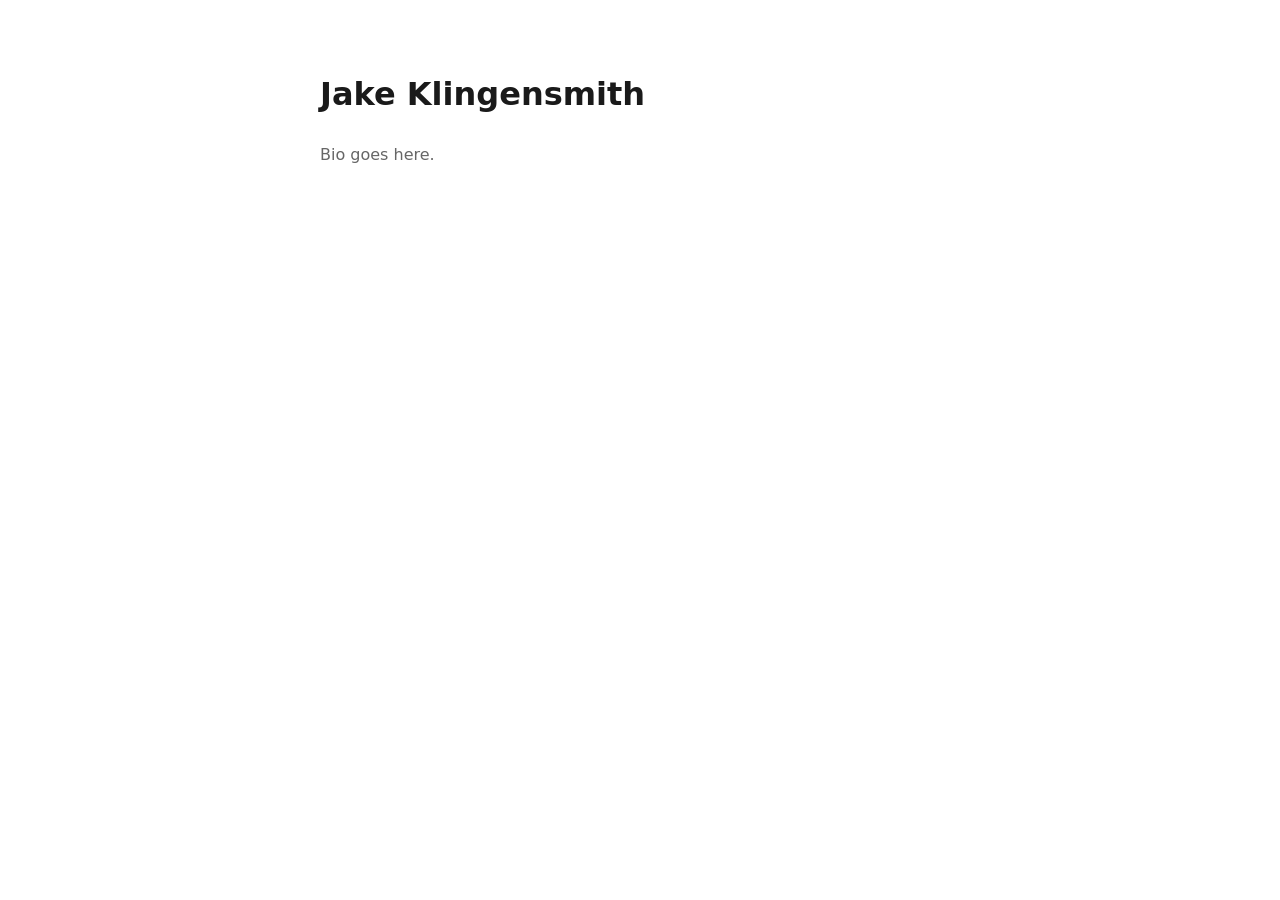
==== index.html @ 85a4f512 "initial commit" ====
<!doctype html>
<html lang="en">
<head>
  <meta charset="utf-8">
  <meta name="viewport" content="width=device-width, initial-scale=1">
  <title>Jake Klingensmith</title>
  <style>
    :root {
      --bg: #ffffff;
      --fg: #1a1a1a;
      --muted: #666666;
    }
    /* Follow the visitor's OS theme */
    @media (prefers-color-scheme: dark) {
      :root {
        --bg: #121212;
        --fg: #e6e6e6;
        --muted: #999999;
      }
    }
    body {
      margin: 0 auto;
      max-width: 40rem;
      padding: 3rem 1rem;
      background: var(--bg);
      color: var(--fg);
      font-family: system-ui, sans-serif;
      line-height: 1.6;
    }
    .bio { color: var(--muted); }
  </style>
</head>
<body>
  <h1>Jake Klingensmith</h1>
  <!-- TODO: bio -->
  <p class="bio">Bio goes here.</p>
</body>
</html>
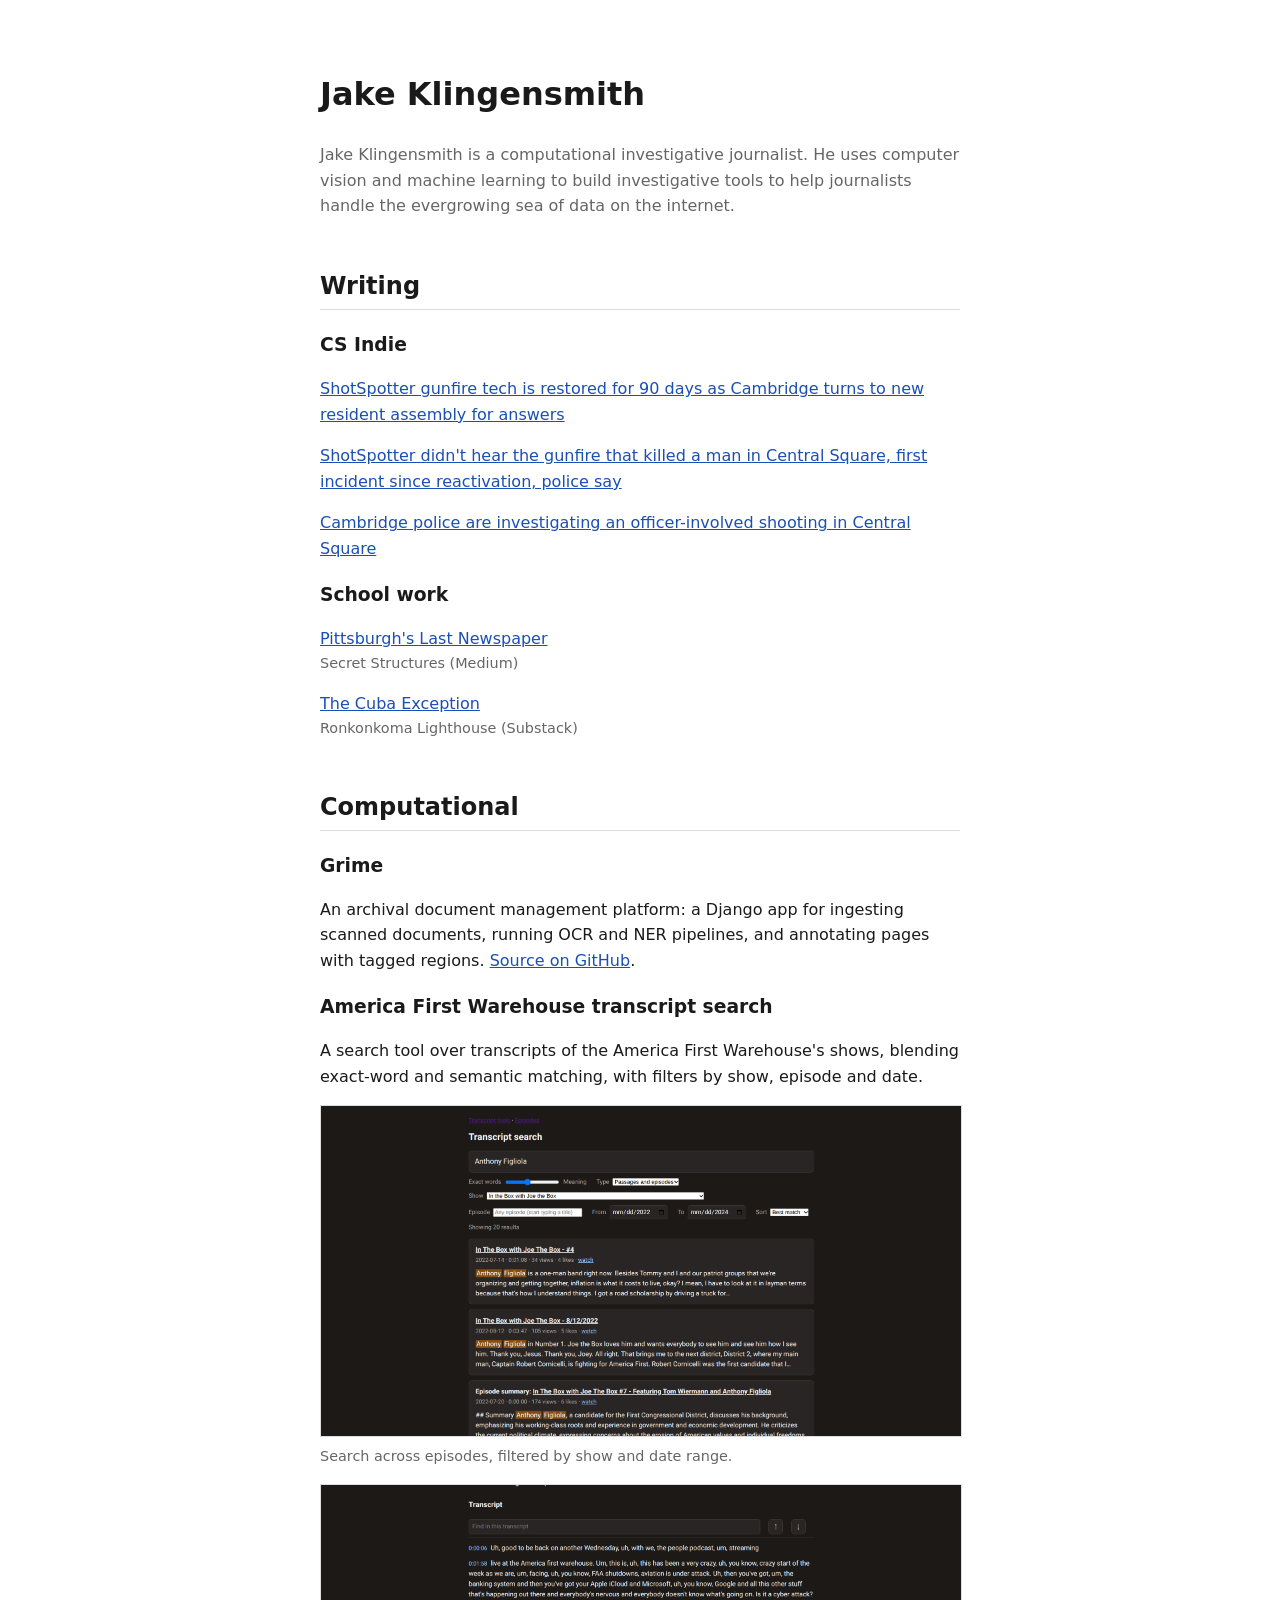
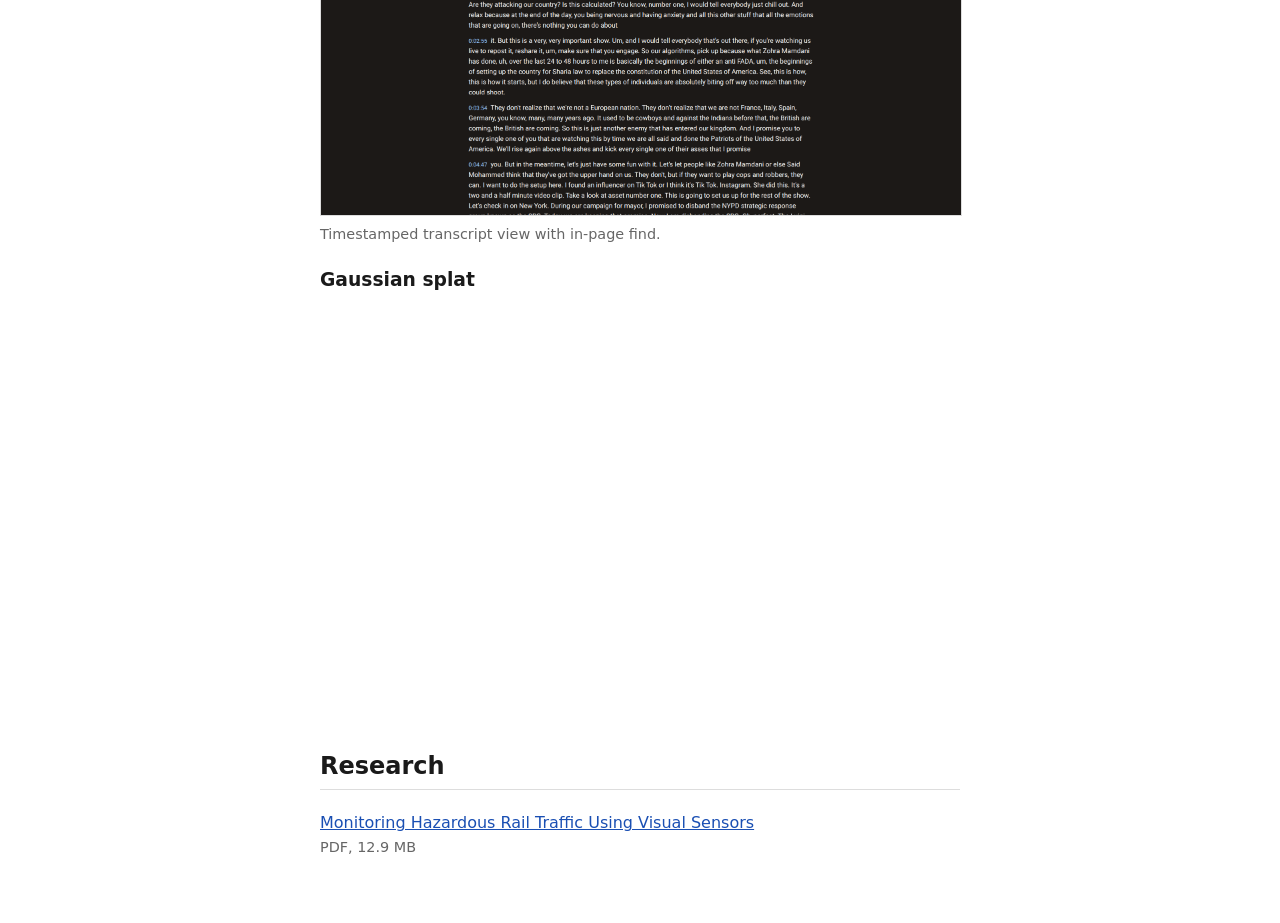
==== commit b0920d1f: "Add content" ====
--- a/index.html
+++ b/index.html
@@ -9,6 +9,8 @@
       --bg: #ffffff;
       --fg: #1a1a1a;
       --muted: #666666;
+      --rule: #dddddd;
+      --link: #1a4fb3;
     }
     /* Follow the visitor's OS theme */
     @media (prefers-color-scheme: dark) {
@@ -16,6 +18,8 @@
         --bg: #121212;
         --fg: #e6e6e6;
         --muted: #999999;
+        --rule: #333333;
+        --link: #8ab4f8;
       }
     }
     body {
@@ -27,12 +31,118 @@
       font-family: system-ui, sans-serif;
       line-height: 1.6;
     }
-    .bio { color: var(--muted); }
+    a { color: var(--link); }
+    .bio, .meta { color: var(--muted); }
+    .meta { font-size: 0.9rem; }
+    h2 {
+      margin-top: 3rem;
+      padding-bottom: 0.25rem;
+      border-bottom: 1px solid var(--rule);
+    }
+    h3 { margin-bottom: 0.25rem; }
+    ul { padding-left: 0; list-style: none; }
+    li { margin-bottom: 1rem; }
+    figure { margin: 1rem 0; }
+    figure img {
+      width: 100%;
+      height: auto;
+      border: 1px solid var(--rule);
+    }
+    figcaption { color: var(--muted); font-size: 0.9rem; }
+    /* Keep the splat at 16:10 at any width instead of a fixed 800x500 */
+    .embed {
+      position: relative;
+      aspect-ratio: 16 / 10;
+    }
+    .embed iframe {
+      position: absolute;
+      inset: 0;
+      width: 100%;
+      height: 100%;
+      border: 0;
+    }
   </style>
 </head>
 <body>
   <h1>Jake Klingensmith</h1>
   <!-- TODO: bio -->
-  <p class="bio">Bio goes here.</p>
+  <p class="bio">
+    Jake Klingensmith is a computational investigative journalist. 
+    He uses computer vision and machine learning to build investigative tools 
+    to help journalists handle the evergrowing sea of data on the internet.
+  </p>
+
+  <section id="writing">
+    <h2>Writing</h2>
+
+    <h3>CS Indie</h3>
+    <ul>
+      <li>
+        <a href="https://csindie.com/shotspotter-gunfire-tech-is-restored-for-90-days-as-cambridge-turns-to-new-resident-assembly-for-answers/">ShotSpotter gunfire tech is restored for 90 days as Cambridge turns to new resident assembly for answers</a>
+      </li>
+      <li>
+        <a href="https://csindie.com/shotspotter-didnt-hear-the-gunfire-that-killed-a-man-in-central-square-first-incident-since-reactivation-police-say/">ShotSpotter didn't hear the gunfire that killed a man in Central Square, first incident since reactivation, police say</a>
+      </li>
+      <li>
+        <a href="https://csindie.com/cambridge-police-are-investigating-an-officer-involved-shooting-in-central-square/">Cambridge police are investigating an officer-involved shooting in Central Square</a>
+      </li>
+    </ul>
+
+    <h3>School work</h3>
+    <ul>
+      <li>
+        <a href="https://medium.com/secret-structures/pittsburghs-last-newspaper-9fc2c405f6f3">Pittsburgh's Last Newspaper</a>
+        <div class="meta">Secret Structures (Medium)</div>
+      </li>
+      <li>
+        <a href="https://ronkonkomalighthouse.substack.com/p/the-cuba-exception-how-radio-marti">The Cuba Exception</a>
+        <div class="meta">Ronkonkoma Lighthouse (Substack)</div>
+      </li>
+    </ul>
+  </section>
+
+  <section id="computational">
+    <h2>Computational</h2>
+
+    <h3>Grime</h3>
+    <p>
+      An archival document management platform: a Django app for ingesting
+      scanned documents, running OCR and NER pipelines, and annotating pages
+      with tagged regions.
+      <a href="https://github.com/jklingen92/grime">Source on GitHub</a>.
+    </p>
+    <!-- TODO: link the browser-only demo once it exists -->
+
+    <h3>America First Warehouse transcript search</h3>
+    <p>
+      A search tool over transcripts of the America First Warehouse's shows,
+      blending exact-word and semantic matching, with filters by show,
+      episode and date.
+    </p>
+    <figure>
+      <img src="img/warehouse/search.png" alt="Transcript search results for a name, with matched words highlighted in passages and episode summaries" loading="lazy">
+      <figcaption>Search across episodes, filtered by show and date range.</figcaption>
+    </figure>
+    <figure>
+      <img src="img/warehouse/transcript.png" alt="A timestamped episode transcript with a find-in-transcript box" loading="lazy">
+      <figcaption>Timestamped transcript view with in-page find.</figcaption>
+    </figure>
+
+    <!-- TODO: title and caption for the splat -->
+    <h3>Gaussian splat</h3>
+    <div class="embed">
+      <iframe id="viewer" allow="fullscreen; xr-spatial-tracking" src="https://superspl.at/s?id=f96f8ae0" title="Gaussian splat viewer" loading="lazy"></iframe>
+    </div>
+  </section>
+
+  <section id="research">
+    <h2>Research</h2>
+    <ul>
+      <li>
+        <a href="docs/rail-monitoring.pdf">Monitoring Hazardous Rail Traffic Using Visual Sensors</a>
+        <div class="meta">PDF, 12.9 MB</div>
+      </li>
+    </ul>
+  </section>
 </body>
 </html>
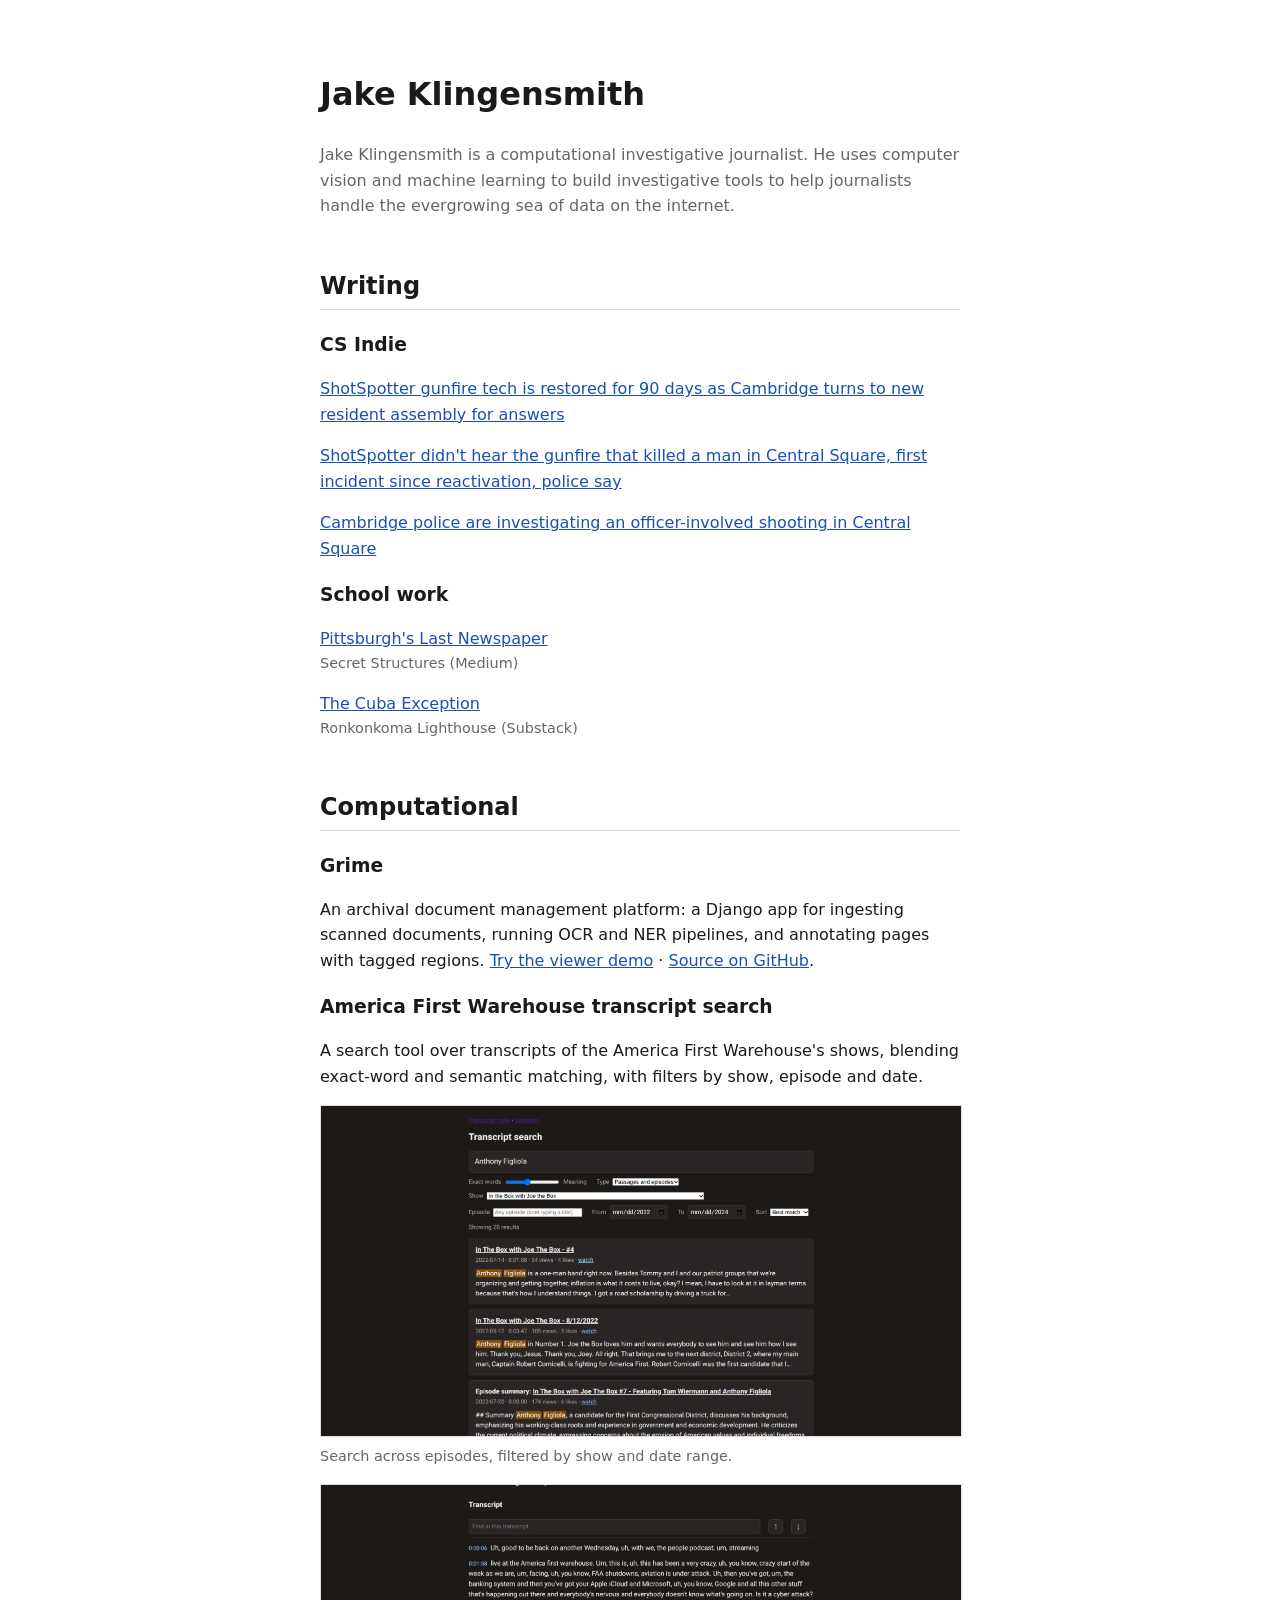
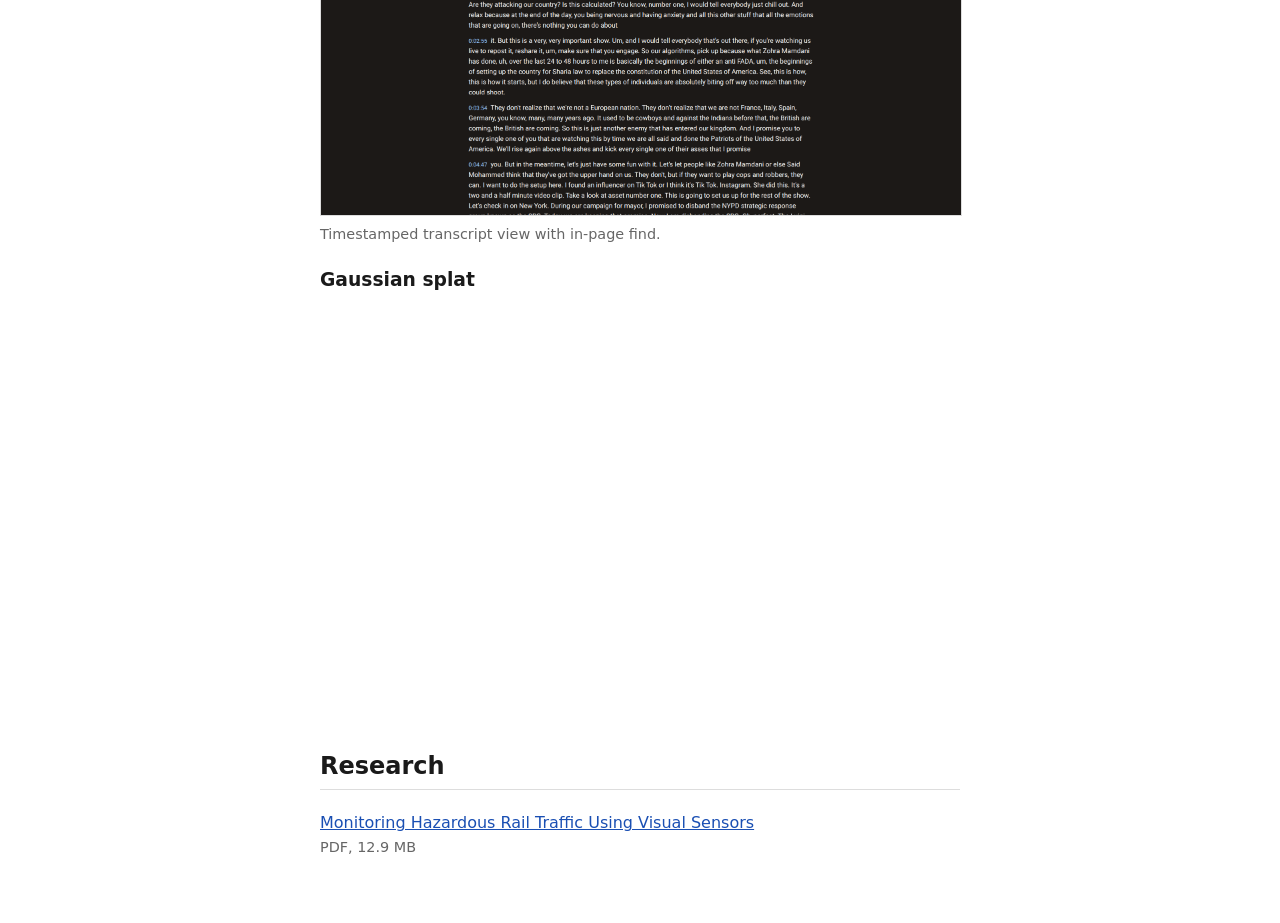
==== commit 6aad0643: "add grime demo" ====
--- a/index.html
+++ b/index.html
@@ -109,9 +109,9 @@
       An archival document management platform: a Django app for ingesting
       scanned documents, running OCR and NER pipelines, and annotating pages
       with tagged regions.
+      <a href="grime/">Try the viewer demo</a> ·
       <a href="https://github.com/jklingen92/grime">Source on GitHub</a>.
     </p>
-    <!-- TODO: link the browser-only demo once it exists -->
 
     <h3>America First Warehouse transcript search</h3>
     <p>
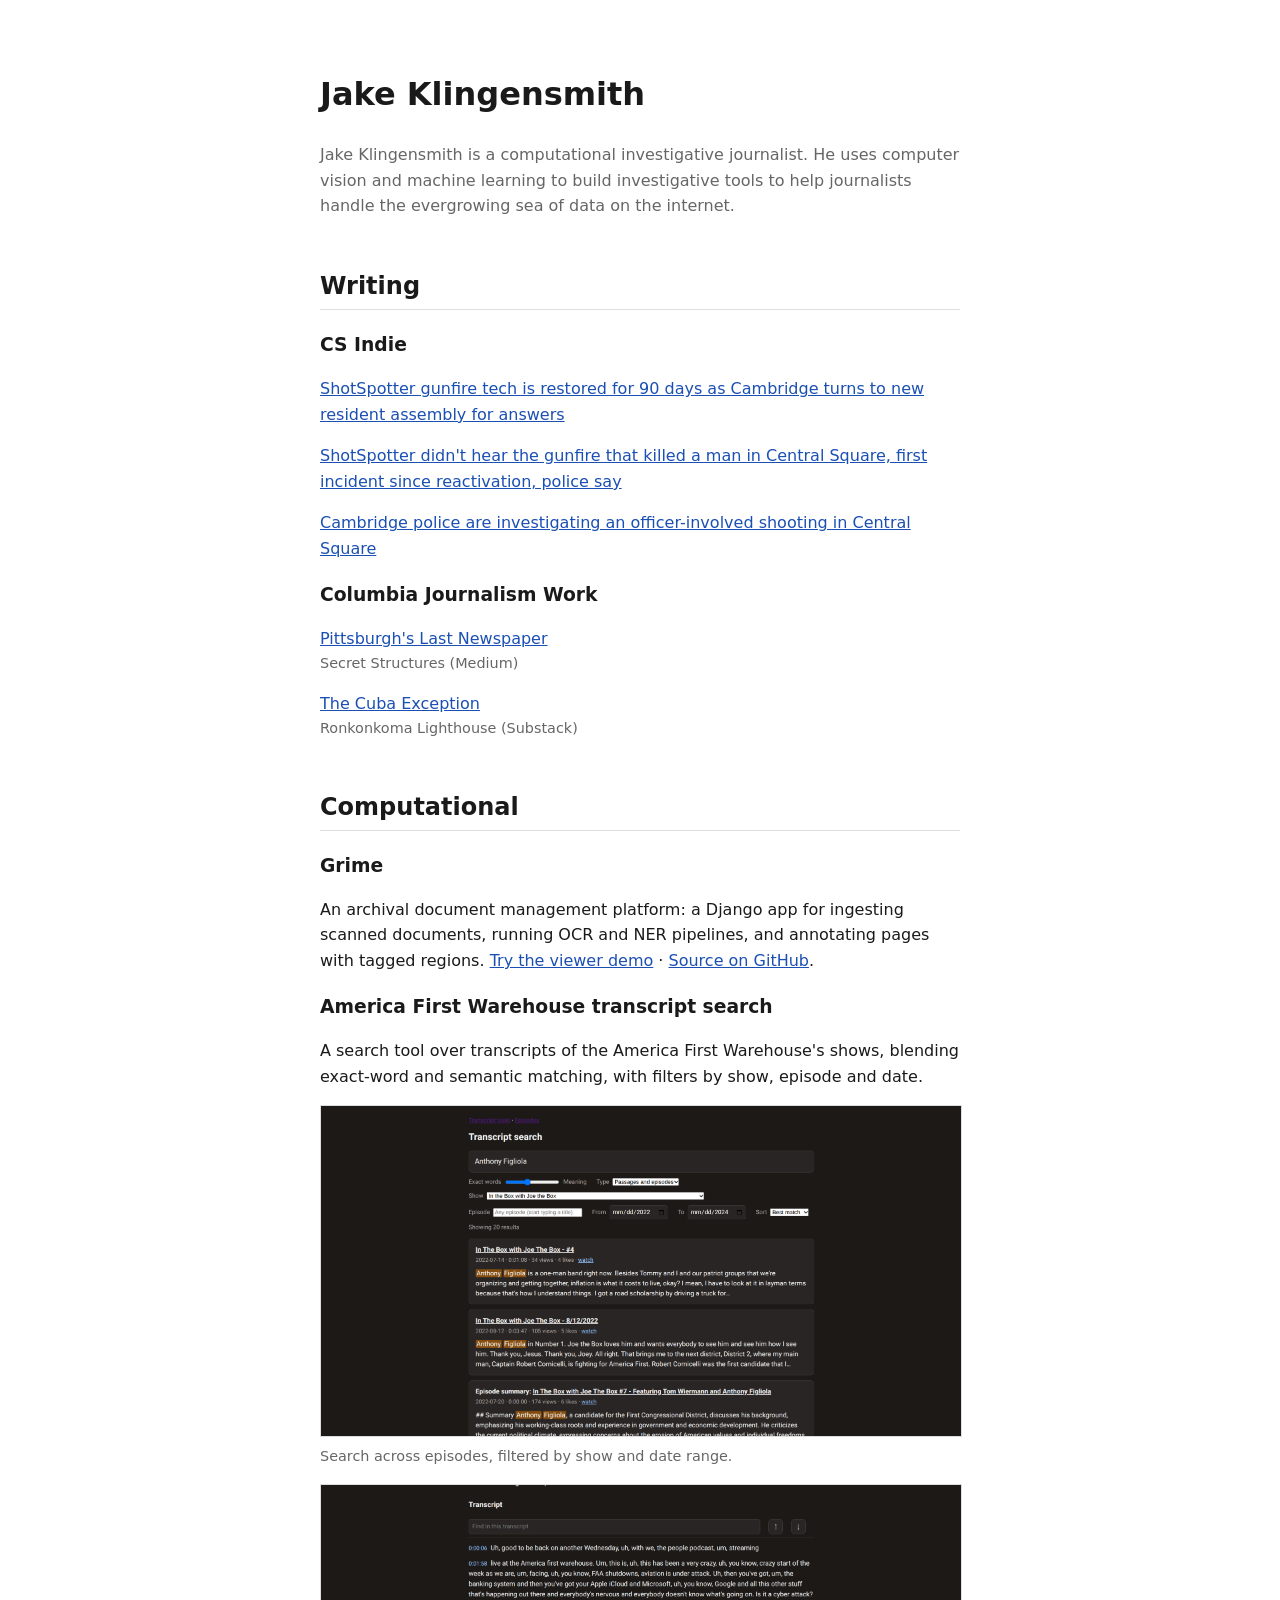
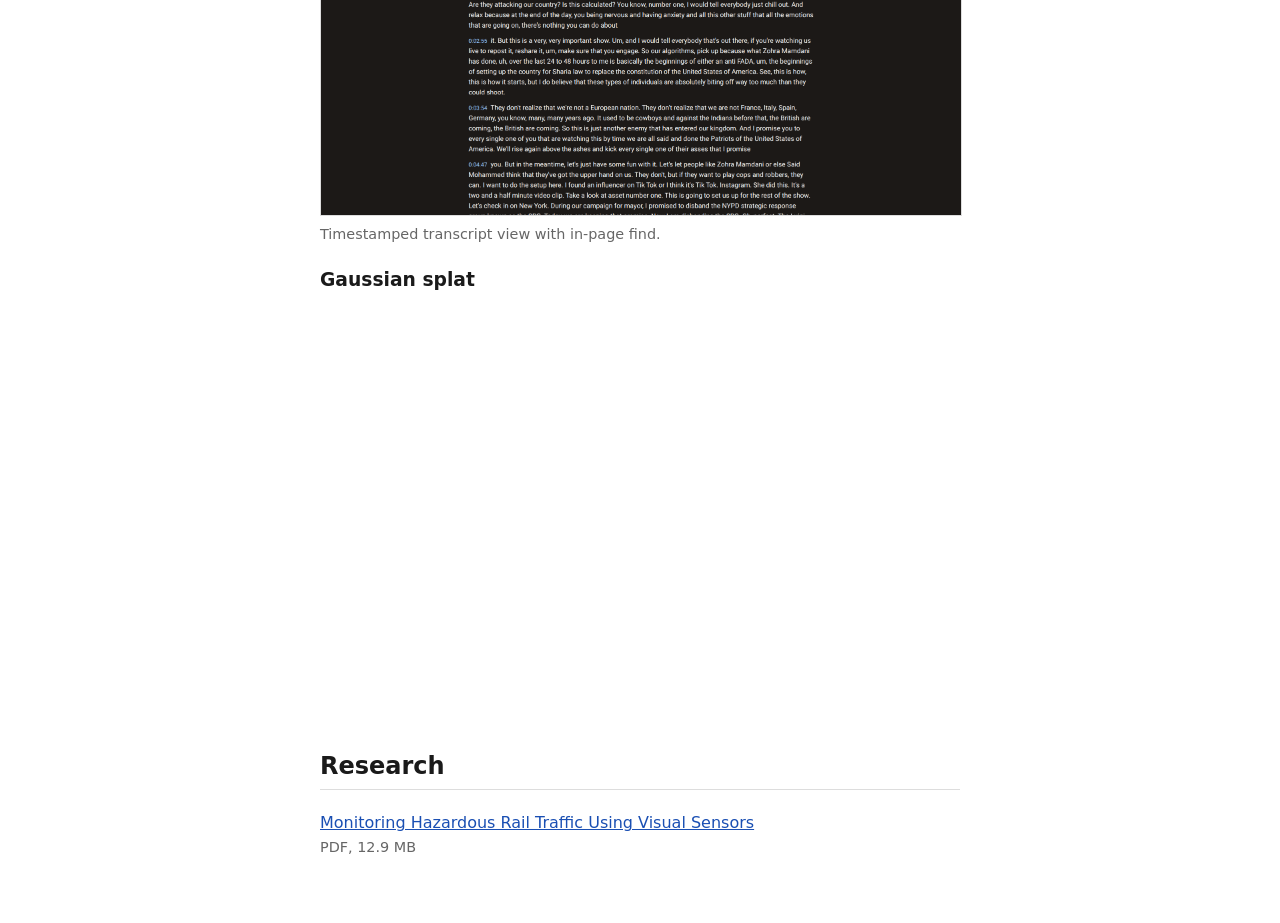
==== commit c9e6e771: "New tabs" ====
--- a/index.html
+++ b/index.html
@@ -78,24 +78,24 @@
     <h3>CS Indie</h3>
     <ul>
       <li>
-        <a href="https://csindie.com/shotspotter-gunfire-tech-is-restored-for-90-days-as-cambridge-turns-to-new-resident-assembly-for-answers/">ShotSpotter gunfire tech is restored for 90 days as Cambridge turns to new resident assembly for answers</a>
+        <a href="https://csindie.com/shotspotter-gunfire-tech-is-restored-for-90-days-as-cambridge-turns-to-new-resident-assembly-for-answers/" target="_blank">ShotSpotter gunfire tech is restored for 90 days as Cambridge turns to new resident assembly for answers</a>
       </li>
       <li>
-        <a href="https://csindie.com/shotspotter-didnt-hear-the-gunfire-that-killed-a-man-in-central-square-first-incident-since-reactivation-police-say/">ShotSpotter didn't hear the gunfire that killed a man in Central Square, first incident since reactivation, police say</a>
+        <a href="https://csindie.com/shotspotter-didnt-hear-the-gunfire-that-killed-a-man-in-central-square-first-incident-since-reactivation-police-say/" target="_blank">ShotSpotter didn't hear the gunfire that killed a man in Central Square, first incident since reactivation, police say</a>
       </li>
       <li>
-        <a href="https://csindie.com/cambridge-police-are-investigating-an-officer-involved-shooting-in-central-square/">Cambridge police are investigating an officer-involved shooting in Central Square</a>
+        <a href="https://csindie.com/cambridge-police-are-investigating-an-officer-involved-shooting-in-central-square/" target="_blank">Cambridge police are investigating an officer-involved shooting in Central Square</a>
       </li>
     </ul>
 
-    <h3>School work</h3>
+    <h3>Columbia Journalism Work</h3>
     <ul>
       <li>
-        <a href="https://medium.com/secret-structures/pittsburghs-last-newspaper-9fc2c405f6f3">Pittsburgh's Last Newspaper</a>
+        <a href="https://medium.com/secret-structures/pittsburghs-last-newspaper-9fc2c405f6f3" target="_blank">Pittsburgh's Last Newspaper</a>
         <div class="meta">Secret Structures (Medium)</div>
       </li>
       <li>
-        <a href="https://ronkonkomalighthouse.substack.com/p/the-cuba-exception-how-radio-marti">The Cuba Exception</a>
+        <a href="https://ronkonkomalighthouse.substack.com/p/the-cuba-exception-how-radio-marti" target="_blank">The Cuba Exception</a>
         <div class="meta">Ronkonkoma Lighthouse (Substack)</div>
       </li>
     </ul>
@@ -109,8 +109,8 @@
       An archival document management platform: a Django app for ingesting
       scanned documents, running OCR and NER pipelines, and annotating pages
       with tagged regions.
-      <a href="grime/">Try the viewer demo</a> ·
-      <a href="https://github.com/jklingen92/grime">Source on GitHub</a>.
+      <a href="grime/" target="_blank">Try the viewer demo</a> ·
+      <a href="https://github.com/jklingen92/grime" target="_blank">Source on GitHub</a>.
     </p>
 
     <h3>America First Warehouse transcript search</h3>
@@ -139,7 +139,7 @@
     <h2>Research</h2>
     <ul>
       <li>
-        <a href="docs/rail-monitoring.pdf">Monitoring Hazardous Rail Traffic Using Visual Sensors</a>
+        <a href="docs/rail-monitoring.pdf" target="_blank">Monitoring Hazardous Rail Traffic Using Visual Sensors</a>
         <div class="meta">PDF, 12.9 MB</div>
       </li>
     </ul>
